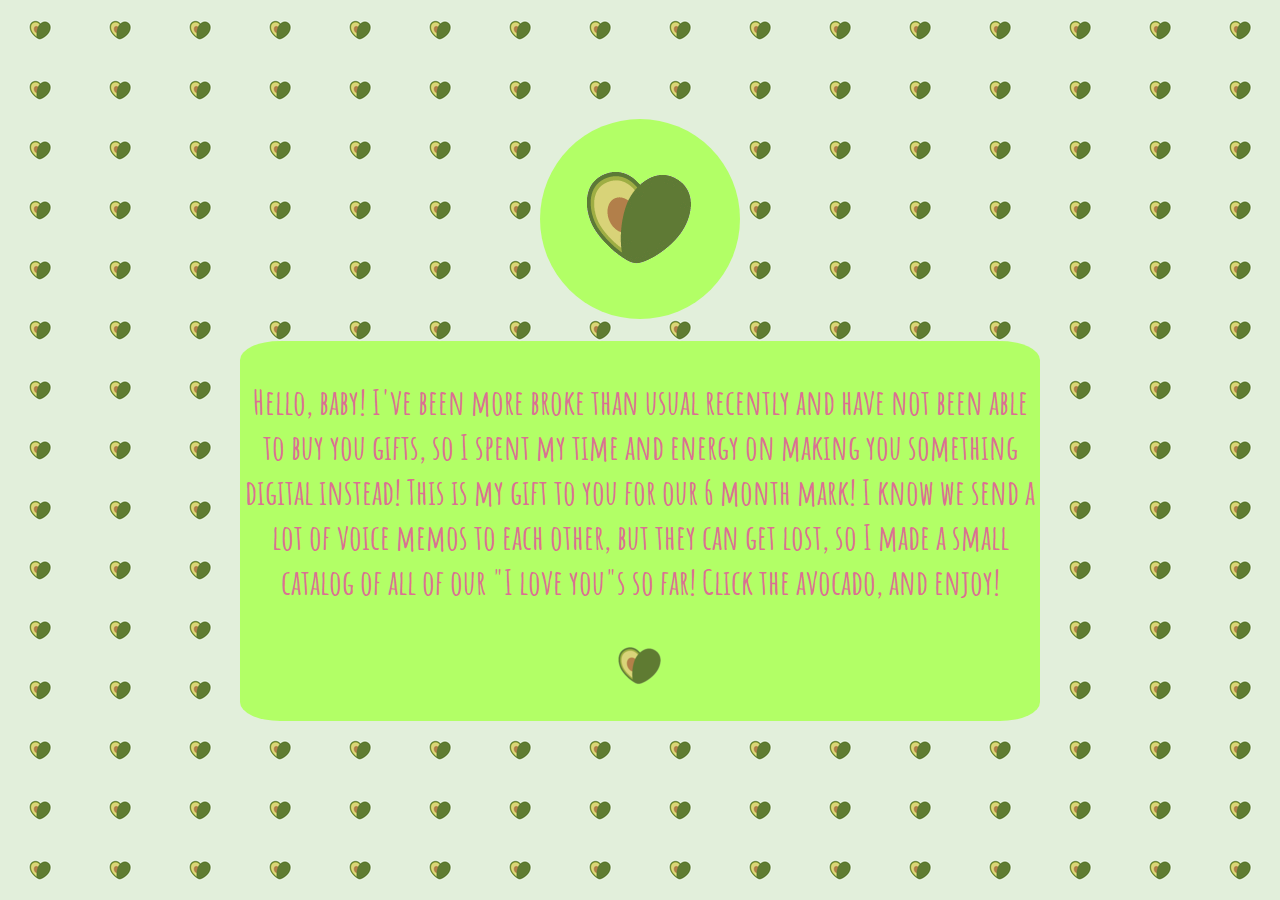
==== webPages/letter.html @ 29cc4fa2 "audio1" ====
<html>
	<head>
		<title>YVL | LETTER</title>
		<link rel="icon" type="image/png" sizes="96x96" href="../images/favicon-96x96.png">
		<link rel="stylesheet" type="text/css" href="../css/styleLetter.css" />
	</head>
	<body>
		<div id="logoHolder">
			<img src="../images/cropavo.png" id="logo" />
		</div>
		<div id="letterHolder">
			<div id="letter">
				Hello, baby! I've been more broke than usual recently and have not been able to buy you gifts, so I spent my time and energy on making you something digital instead! This is my gift to you for our 6 month mark! I know we send a lot of voice memos to each other, but they can get lost, so I made a small catalog of all of our "I love you"s so far! Click the avocado, and enjoy!
			</div>
			<img id="butt" src="../images/cropavo_1_40.png" />
		</div>
	</body>
</html>
---- css/styleLetter.css ----
@import url('https://fonts.googleapis.com/css?family=Amatic+SC:400,700&display=swap');
body
{
	background-image: url(../images/back_1_20.png);
}
#logoHolder
{
	text-align: center;
	margin: auto;
	position: relative;
	top: 12.5%;
	background-color: #B2FF66;
	border-radius: 50%;
	width: 200px;
	height: 200px;
}
#logo
{
	display: block;
	position: absolute;
	left: 43px;
	top: 47.5px;
}
#letterHolder
{
	background-color: #B2FF66;
	width: 800px;
	height: 380px;
	border-radius:5%;
	position: relative;
	margin: auto;
	top: 15%;
	text-align: center;
}
#letter
{
	text-align: center;
	position: absolute;
	color: #DB7093;
	font-family: 'Amatic SC', cursive;
	font-weight: bolder;
	font-size: 35px;
	top: 10%;
}
#butt
{
	position: relative;
	top: 80%;
}
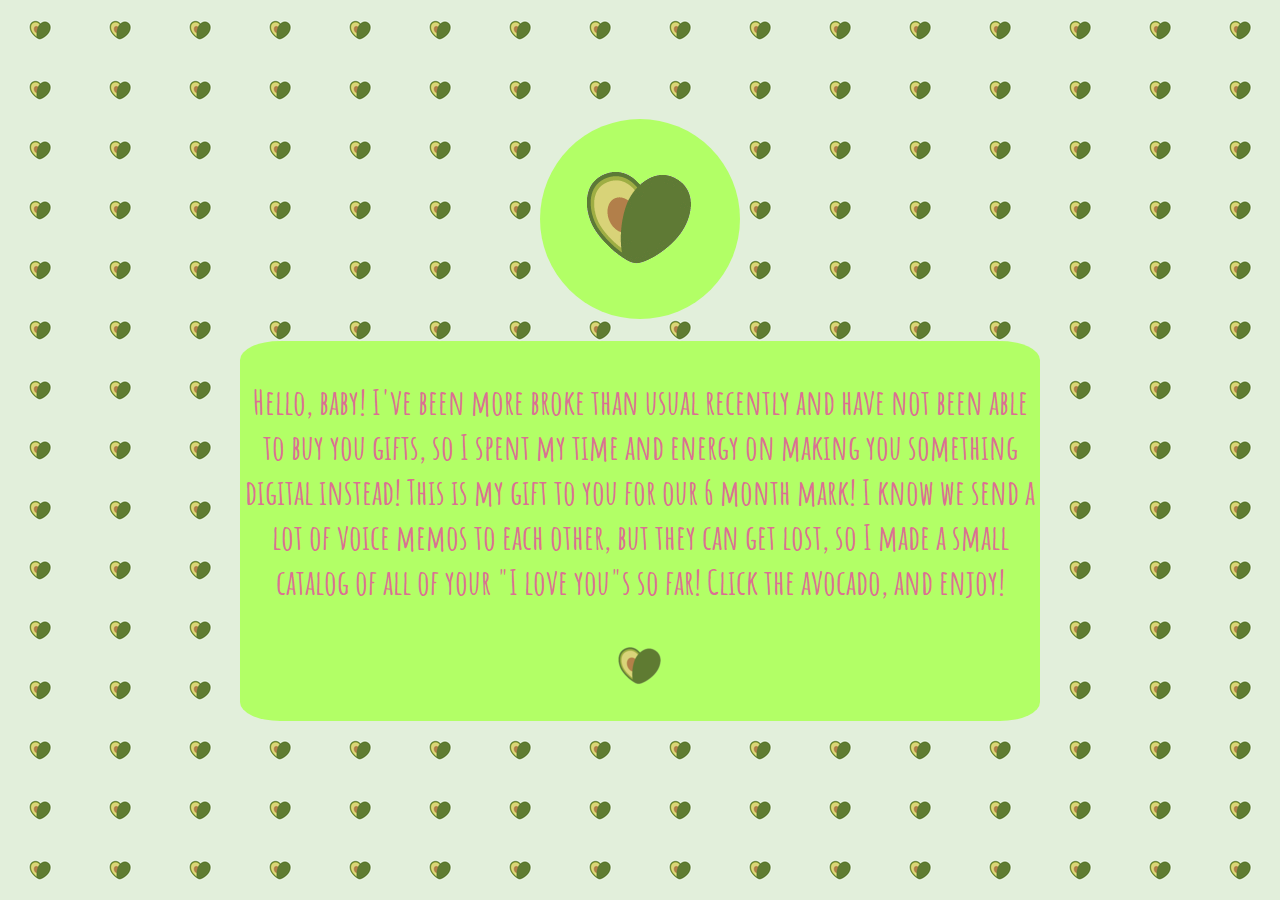
==== commit b48e98da: "typo1" ====
--- a/webPages/letter.html
+++ b/webPages/letter.html
@@ -10,7 +10,7 @@
 		</div>
 		<div id="letterHolder">
 			<div id="letter">
-				Hello, baby! I've been more broke than usual recently and have not been able to buy you gifts, so I spent my time and energy on making you something digital instead! This is my gift to you for our 6 month mark! I know we send a lot of voice memos to each other, but they can get lost, so I made a small catalog of all of our "I love you"s so far! Click the avocado, and enjoy!
+				Hello, baby! I've been more broke than usual recently and have not been able to buy you gifts, so I spent my time and energy on making you something digital instead! This is my gift to you for our 6 month mark! I know we send a lot of voice memos to each other, but they can get lost, so I made a small catalog of all of your "I love you"s so far! Click the avocado, and enjoy!
 			</div>
 			<img id="butt" src="../images/cropavo_1_40.png" />
 		</div>
